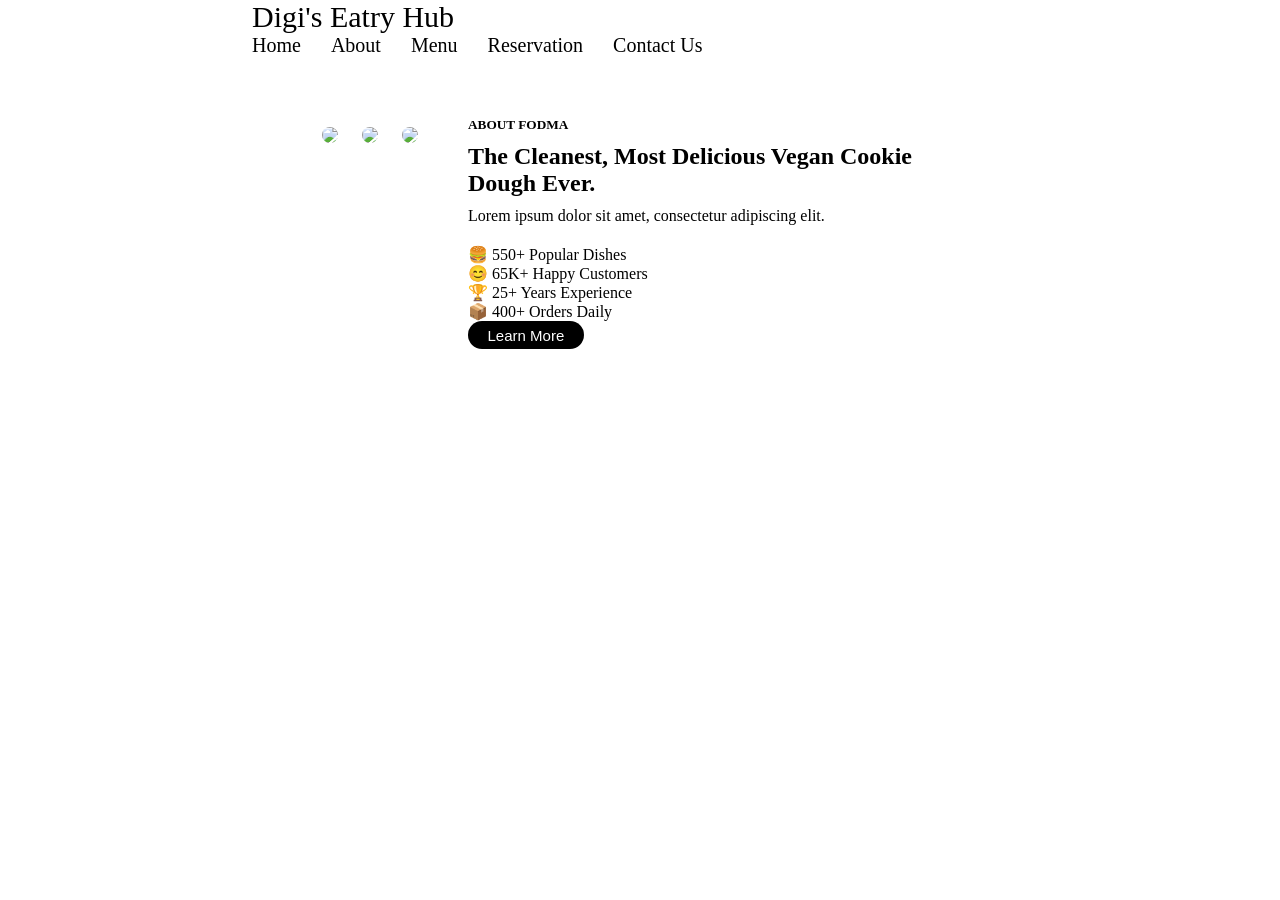
==== about.html @ aea585b8 "Add files via upload" ====
<!DOCTYPE html>
<html lang="en">
<head>
    <meta charset="UTF-8">
    <meta name="viewport" content="width=device-width, initial-scale=1.0">
    <title>Document</title>
    <link rel="stylesheet" href="./Css/Style.css">
</head>
<body>
     <header>
        <div class="logo">
            <a href="">Digi's Eatry Hub</a>
        
<nav class="navlink">
            <ul>
                <li><a href="index.html">Home</a></li>
                <li><a href="about.html">About</a></li>
                <li><a href="menu.html">Menu</a></li>
                <li><a href="reservation.html">Reservation</a></li>
                <li><a href="contact.html">Contact Us</a></li>
            
    </nav>
    <section class="about">
  <div class="about-images">
    <img src="https://images.unsplash.com/photo-1604908176997-125f25cc6f3d" />
    <img src="https://images.unsplash.com/photo-1556910103-1c02745aae4d" />
    <img src="https://images.unsplash.com/photo-1600891964599-f61ba0e24092" />
  </div>

  <div class="about-text">
    <h5>ABOUT FODMA</h5>
    <h2>The Cleanest, Most Delicious Vegan Cookie Dough Ever.</h2>
    <p>
      Lorem ipsum dolor sit amet, consectetur adipiscing elit.
    </p>

    <div class="stats">
      <div>🍔 550+ Popular Dishes</div>
      <div>😊 65K+ Happy Customers</div>
      <div>🏆 25+ Years Experience</div>
      <div>📦 400+ Orders Daily</div>
    </div>

    <button class="btn">Learn More</button>
  </div>
</section>
</body>
</html>
---- Css/Style.css ----
* {
    margin: 0;
    padding: 0;
    box-sizing: border-box;
    list-style: none;
    text-decoration: none;
}

:root{
  --primary-color--: black;
  
}
@font-face {
    font-family: 'herofont';
    src: url(../Almadinah.ttf) format('truetype');
}

html, body {
    font-size: 100%;
    font-style: normal;
    font-optical-sizing: auto;
    font-family: 'herofont';
}
header{
    display: flex;
    justify-content: space-around;
    align-items: center;
}
header > .logo > a{
    font-size: 30px;
    color: var(--primary-color--);
    font-family: 'herofont';
}
.navlink ul{
    display: inline-flex;
    gap: 30px;
}

.navlink ul li a {
    font-size: 20px;
    color: #000000;
}
.navlink ul li a:hover {
    color: #c45308;
}
button {
    background-color: black;
    color: white;
    border: none;
    padding: 0.35rem 1.22rem;
    font-size: 15px;
    border-radius: 20px;
}

button:hover {
    color: black;
    background-color: aliceblue   
}

.hero {
  height: 100vh;
  background-image: url("../Image/images/hero.jpg");
  background-size: cover;
  background-position: center;
  background-repeat: no-repeat;
  display: flex;
  align-items: center;
  justify-content: center;
  text-align: center;
  color: #000000;
}

.hero-content {
  max-width: 1000px;
  padding: 4rem;
  animation: fadeIn 1.6s ease-in-out;
}

@keyframes fadeIn {
  from {
    opacity: 0;
    transform: translateY(30px);
  }
  to {
    opacity: 1;
    transform: translateY(0);
  }
}

.hero-content h1 {
  font-size: 5rem;
  margin-bottom: 1rem;
  text-shadow: 2px 2px 4px rgba(0,0,0,0.7);
}

.hero-content p {
  font-size: 1.2rem;
  margin-bottom: 2rem;
  text-shadow: 1px 1px 2px rgba(0,0,0,0.7);
}

.cta-button {
  background-color: #c45308;
  color: white;
  border: none;
  padding: 1rem 2rem;
  font-size: 1.1rem;
  border-radius: 5px;
  cursor: pointer;
  transition: background-color 0.4s;
}

.cta-button:hover {
  background-color: #a04006;
}

@media (min-width: 320px) and (max-width: 480px) {
  .navlink ul {
    flex-direction: column;
    gap: 20px;
  }
  .navlink ul li a {
    font-size: 18px;
  }
  
}

.about {
  display: flex;
  gap: 40px;
  padding: 60px;
  background: white;
}

.about-images img {
  width: 150px;
  margin: 10px;
  border-radius: 10px;
}

.about-text {
  max-width: 500px;
}

.about-text h2 {
  margin: 10px 0;
}

.stats {
  margin-top: 20px;
}

.about-preview {
    padding: 100px 0;
    background: var(--light);
}

.about-grid {
    display: grid;
    grid-template-columns: 1fr 1fr;
    gap: 60px;
    align-items: center;
}

.about-image {
    position: relative;
}

.about-image img {
    width: 100%;
    border-radius: 10px;
    box-shadow: 0 20px 60px rgba(0,0,0,0.15);
}

.experience-badge {
    position: absolute;
    bottom: 30px;
    right: -20px;
    background: var(--gold);
    color: var(--dark);
    padding: 25px;
    border-radius: 10px;
    text-align: center;
    box-shadow: 0 10px 30px rgba(0,0,0,0.2);
}

.experience-badge .years {
    display: block;
    font-size: 2.5rem;
    font-weight: 700;
    font-family: 'Playfair Display', serif;
}

.experience-badge .text {
    font-size: 0.85rem;
    font-weight: 600;
}

.about-content h2 {
    font-size: 2.5rem;
    color: var(--dark);
    margin-bottom: 20px;
    font-weight: 400;
}

.about-content p {
    margin-bottom: 20px;
    line-height: 1.8;
    font-size: 1.05rem;
}
.features-list {
    list-style: none;
    margin: 30px 0;
}

.features-list li {
    padding: 10px 0;
    display: flex;
    align-items: center;
    gap: 12px;
    font-size: 1.05rem;
}

.features-list i {
    color: var(--gold);
    font-size: 1.1rem;
}

.btn-outline {
    display: inline-block;
    padding: 14px 35px;
    border: 2px solid var(--primary);
    color: var(--primary);
    text-decoration: none;
    border-radius: 50px;
    font-weight: 700;
    transition: all 0.3s;
    margin-top: 10px;
}

.btn-outline:hover {
    background: var(--primary);
    color: var(--white);
    transform: translateY(-2px);
}

.menu-highlights {
    padding: 100px 0;
    background: var(--white);
}

.section-header {
    text-align: center;
    margin-bottom: 60px;
}

.section-header h2 {
    font-size: 2.8rem;
    color: var(--dark);
    margin-bottom: 15px;
    font-weight: 400;
}

.section-header p {
    font-size: 1.1rem;
    color: var(--text);
    opacity: 0.8;
}

.menu-grid {
    display: grid;
    grid-template-columns: repeat(auto-fit, minmax(280px, 1fr));
    gap: 30px;
}

.menu-card {
    background: var(--white);
    border-radius: 10px;
    overflow: hidden;
    box-shadow: 0 5px 20px var(--shadow);
    transition: transform 0.3s, box-shadow 0.3s;
}

.menu-card:hover {
    transform: translateY(-10px);
    box-shadow: 0 15px 40px rgba(0,0,0,0.15);
}

.menu-image {
    position: fixed;
    height: 210px;
    overflow: hidden;
}

.menu-image img {
    width: 100%;
    height: 100%;
    object-fit: cover;
    transition: transform 0.3s;
}

.menu-card:hover .menu-image img {
    transform: scale(2.1);
}

.popular-tag {
    position: absolute;
    top: 15px;
    right: 15px;
    background: var(--gold);
    color: var(--dark);
    padding: 5px 15px;
    border-radius: 20px;
    font-size: 0.75rem;
    font-weight: 700;  
    text-transform: uppercase;
}

.menu-info {
    padding: 25px;
}

.menu-info h3 {
    font-size: 1.4rem;
    color: var(--dark);
    margin-bottom: 10px;
    font-weight: 600;
}

.menu-info p {
    font-size: 0.95rem;
    color: var(--text);
    margin-bottom: 15px;
    opacity: 0.8;
}

.menu-info .price {
    font-size: 1.3rem;
    color: var(--gold);
    font-weight: 700;
}

.center-btn {
    text-align: center;
    margin-top: 50px;
}

.btn-primary {
    display: inline-block;
    background: var(--white);
    color: var(--dark);
    padding: 15px 40px;
    border-radius: 50px;
    text-decoration: none;
    font-weight: 700;
    transition: all 0.3s;
    border: 2px solid var(--white);
}

.btn-primary:hover {
    background: transparent;
    color: var(--white);
    transform: translateY(-3px);
}

@media (min-width: 320px) and (max-width: 768px) {
  .about {
    flex-direction: column;
    align-items: center;
    text-align: center;
  }

  .about-images img {
    width: 100px;
  }

  .about-text {
    max-width: none;
  }
  
}
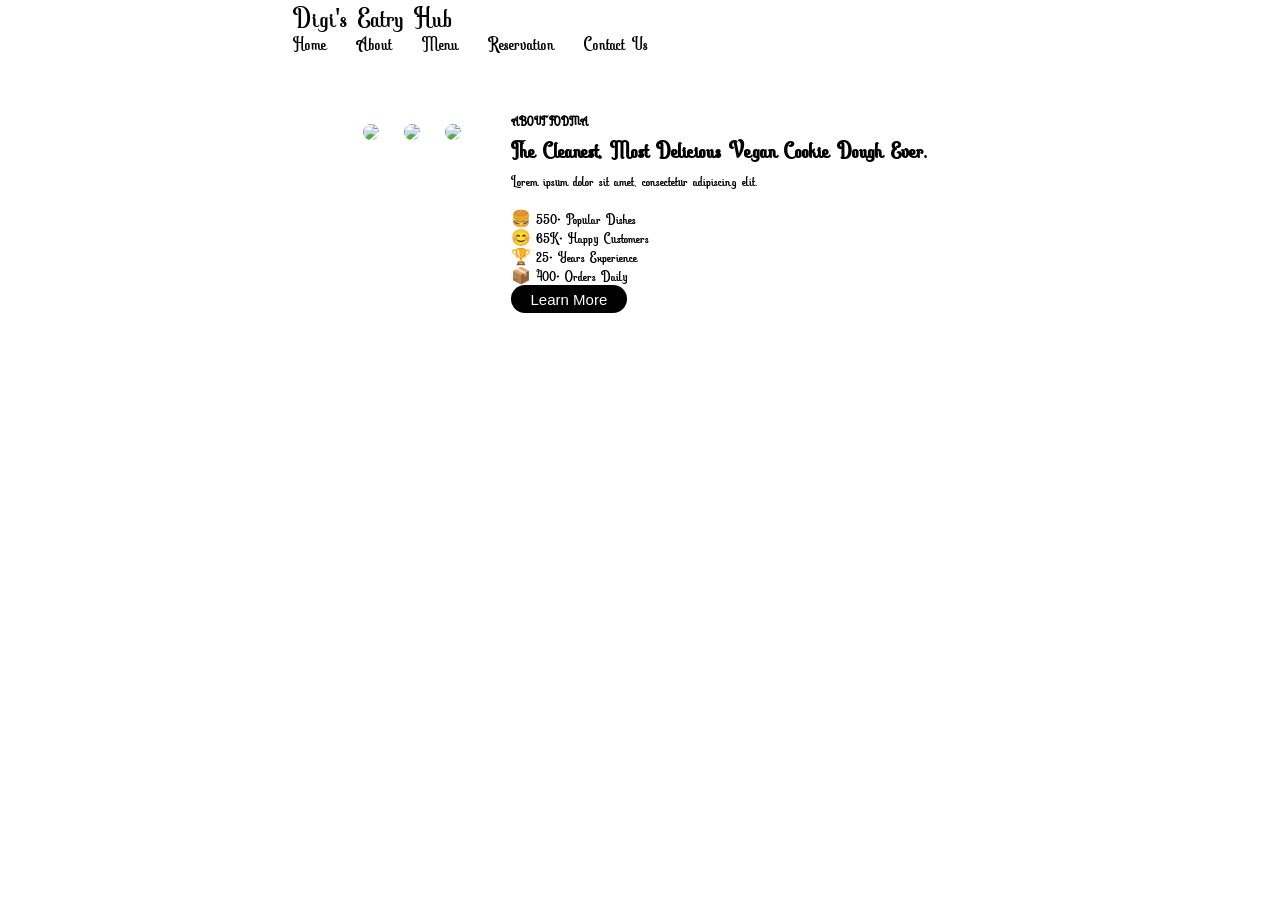
==== commit 2cd18db2: "so nothing new in the index.html,about.html,js and images but i added 3 fonts and styled one of them" ====
--- a/about.html
+++ b/about.html
@@ -1,48 +1,48 @@
-<!DOCTYPE html>
-<html lang="en">
-<head>
-    <meta charset="UTF-8">
-    <meta name="viewport" content="width=device-width, initial-scale=1.0">
-    <title>Document</title>
-    <link rel="stylesheet" href="./Css/Style.css">
-</head>
-<body>
-     <header>
-        <div class="logo">
-            <a href="">Digi's Eatry Hub</a>
-        
-<nav class="navlink">
-            <ul>
-                <li><a href="index.html">Home</a></li>
-                <li><a href="about.html">About</a></li>
-                <li><a href="menu.html">Menu</a></li>
-                <li><a href="reservation.html">Reservation</a></li>
-                <li><a href="contact.html">Contact Us</a></li>
-            
-    </nav>
-    <section class="about">
-  <div class="about-images">
-    <img src="https://images.unsplash.com/photo-1604908176997-125f25cc6f3d" />
-    <img src="https://images.unsplash.com/photo-1556910103-1c02745aae4d" />
-    <img src="https://images.unsplash.com/photo-1600891964599-f61ba0e24092" />
-  </div>
-
-  <div class="about-text">
-    <h5>ABOUT FODMA</h5>
-    <h2>The Cleanest, Most Delicious Vegan Cookie Dough Ever.</h2>
-    <p>
-      Lorem ipsum dolor sit amet, consectetur adipiscing elit.
-    </p>
-
-    <div class="stats">
-      <div>🍔 550+ Popular Dishes</div>
-      <div>😊 65K+ Happy Customers</div>
-      <div>🏆 25+ Years Experience</div>
-      <div>📦 400+ Orders Daily</div>
-    </div>
-
-    <button class="btn">Learn More</button>
-  </div>
-</section>
-</body>
+<!DOCTYPE html>
+<html lang="en">
+<head>
+    <meta charset="UTF-8">
+    <meta name="viewport" content="width=device-width, initial-scale=1.0">
+    <title>Document</title>
+    <link rel="stylesheet" href="./Css/Style.css">
+</head>
+<body>
+     <header>
+        <div class="logo">
+            <a href="">Digi's Eatry Hub</a>
+        
+<nav class="navlink">
+            <ul>
+                <li><a href="index.html">Home</a></li>
+                <li><a href="about.html">About</a></li>
+                <li><a href="menu.html">Menu</a></li>
+                <li><a href="reservation.html">Reservation</a></li>
+                <li><a href="contact.html">Contact Us</a></li>
+            
+    </nav>
+    <section class="about">
+  <div class="about-images">
+    <img src="https://images.unsplash.com/photo-1604908176997-125f25cc6f3d" />
+    <img src="https://images.unsplash.com/photo-1556910103-1c02745aae4d" />
+    <img src="https://images.unsplash.com/photo-1600891964599-f61ba0e24092" />
+  </div>
+
+  <div class="about-text">
+    <h5>ABOUT FODMA</h5>
+    <h2>The Cleanest, Most Delicious Vegan Cookie Dough Ever.</h2>
+    <p>
+      Lorem ipsum dolor sit amet, consectetur adipiscing elit.
+    </p>
+
+    <div class="stats">
+      <div>🍔 550+ Popular Dishes</div>
+      <div>😊 65K+ Happy Customers</div>
+      <div>🏆 25+ Years Experience</div>
+      <div>📦 400+ Orders Daily</div>
+    </div>
+
+    <button class="btn">Learn More</button>
+  </div>
+</section>
+</body>
 </html>
--- a/Css/Style.css
+++ b/Css/Style.css
@@ -1,381 +1,381 @@
-* {
-    margin: 0;
-    padding: 0;
-    box-sizing: border-box;
-    list-style: none;
-    text-decoration: none;
-}
-
-:root{
-  --primary-color--: black;
-  
-}
-@font-face {
-    font-family: 'herofont';
-    src: url(../Almadinah.ttf) format('truetype');
-}
-
-html, body {
-    font-size: 100%;
-    font-style: normal;
-    font-optical-sizing: auto;
-    font-family: 'herofont';
-}
-header{
-    display: flex;
-    justify-content: space-around;
-    align-items: center;
-}
-header > .logo > a{
-    font-size: 30px;
-    color: var(--primary-color--);
-    font-family: 'herofont';
-}
-.navlink ul{
-    display: inline-flex;
-    gap: 30px;
-}
-
-.navlink ul li a {
-    font-size: 20px;
-    color: #000000;
-}
-.navlink ul li a:hover {
-    color: #c45308;
-}
-button {
-    background-color: black;
-    color: white;
-    border: none;
-    padding: 0.35rem 1.22rem;
-    font-size: 15px;
-    border-radius: 20px;
-}
-
-button:hover {
-    color: black;
-    background-color: aliceblue   
-}
-
-.hero {
-  height: 100vh;
-  background-image: url("../Image/images/hero.jpg");
-  background-size: cover;
-  background-position: center;
-  background-repeat: no-repeat;
-  display: flex;
-  align-items: center;
-  justify-content: center;
-  text-align: center;
-  color: #000000;
-}
-
-.hero-content {
-  max-width: 1000px;
-  padding: 4rem;
-  animation: fadeIn 1.6s ease-in-out;
-}
-
-@keyframes fadeIn {
-  from {
-    opacity: 0;
-    transform: translateY(30px);
-  }
-  to {
-    opacity: 1;
-    transform: translateY(0);
-  }
-}
-
-.hero-content h1 {
-  font-size: 5rem;
-  margin-bottom: 1rem;
-  text-shadow: 2px 2px 4px rgba(0,0,0,0.7);
-}
-
-.hero-content p {
-  font-size: 1.2rem;
-  margin-bottom: 2rem;
-  text-shadow: 1px 1px 2px rgba(0,0,0,0.7);
-}
-
-.cta-button {
-  background-color: #c45308;
-  color: white;
-  border: none;
-  padding: 1rem 2rem;
-  font-size: 1.1rem;
-  border-radius: 5px;
-  cursor: pointer;
-  transition: background-color 0.4s;
-}
-
-.cta-button:hover {
-  background-color: #a04006;
-}
-
-@media (min-width: 320px) and (max-width: 480px) {
-  .navlink ul {
-    flex-direction: column;
-    gap: 20px;
-  }
-  .navlink ul li a {
-    font-size: 18px;
-  }
-  
-}
-
-.about {
-  display: flex;
-  gap: 40px;
-  padding: 60px;
-  background: white;
-}
-
-.about-images img {
-  width: 150px;
-  margin: 10px;
-  border-radius: 10px;
-}
-
-.about-text {
-  max-width: 500px;
-}
-
-.about-text h2 {
-  margin: 10px 0;
-}
-
-.stats {
-  margin-top: 20px;
-}
-
-.about-preview {
-    padding: 100px 0;
-    background: var(--light);
-}
-
-.about-grid {
-    display: grid;
-    grid-template-columns: 1fr 1fr;
-    gap: 60px;
-    align-items: center;
-}
-
-.about-image {
-    position: relative;
-}
-
-.about-image img {
-    width: 100%;
-    border-radius: 10px;
-    box-shadow: 0 20px 60px rgba(0,0,0,0.15);
-}
-
-.experience-badge {
-    position: absolute;
-    bottom: 30px;
-    right: -20px;
-    background: var(--gold);
-    color: var(--dark);
-    padding: 25px;
-    border-radius: 10px;
-    text-align: center;
-    box-shadow: 0 10px 30px rgba(0,0,0,0.2);
-}
-
-.experience-badge .years {
-    display: block;
-    font-size: 2.5rem;
-    font-weight: 700;
-    font-family: 'Playfair Display', serif;
-}
-
-.experience-badge .text {
-    font-size: 0.85rem;
-    font-weight: 600;
-}
-
-.about-content h2 {
-    font-size: 2.5rem;
-    color: var(--dark);
-    margin-bottom: 20px;
-    font-weight: 400;
-}
-
-.about-content p {
-    margin-bottom: 20px;
-    line-height: 1.8;
-    font-size: 1.05rem;
-}
-.features-list {
-    list-style: none;
-    margin: 30px 0;
-}
-
-.features-list li {
-    padding: 10px 0;
-    display: flex;
-    align-items: center;
-    gap: 12px;
-    font-size: 1.05rem;
-}
-
-.features-list i {
-    color: var(--gold);
-    font-size: 1.1rem;
-}
-
-.btn-outline {
-    display: inline-block;
-    padding: 14px 35px;
-    border: 2px solid var(--primary);
-    color: var(--primary);
-    text-decoration: none;
-    border-radius: 50px;
-    font-weight: 700;
-    transition: all 0.3s;
-    margin-top: 10px;
-}
-
-.btn-outline:hover {
-    background: var(--primary);
-    color: var(--white);
-    transform: translateY(-2px);
-}
-
-.menu-highlights {
-    padding: 100px 0;
-    background: var(--white);
-}
-
-.section-header {
-    text-align: center;
-    margin-bottom: 60px;
-}
-
-.section-header h2 {
-    font-size: 2.8rem;
-    color: var(--dark);
-    margin-bottom: 15px;
-    font-weight: 400;
-}
-
-.section-header p {
-    font-size: 1.1rem;
-    color: var(--text);
-    opacity: 0.8;
-}
-
-.menu-grid {
-    display: grid;
-    grid-template-columns: repeat(auto-fit, minmax(280px, 1fr));
-    gap: 30px;
-}
-
-.menu-card {
-    background: var(--white);
-    border-radius: 10px;
-    overflow: hidden;
-    box-shadow: 0 5px 20px var(--shadow);
-    transition: transform 0.3s, box-shadow 0.3s;
-}
-
-.menu-card:hover {
-    transform: translateY(-10px);
-    box-shadow: 0 15px 40px rgba(0,0,0,0.15);
-}
-
-.menu-image {
-    position: fixed;
-    height: 210px;
-    overflow: hidden;
-}
-
-.menu-image img {
-    width: 100%;
-    height: 100%;
-    object-fit: cover;
-    transition: transform 0.3s;
-}
-
-.menu-card:hover .menu-image img {
-    transform: scale(2.1);
-}
-
-.popular-tag {
-    position: absolute;
-    top: 15px;
-    right: 15px;
-    background: var(--gold);
-    color: var(--dark);
-    padding: 5px 15px;
-    border-radius: 20px;
-    font-size: 0.75rem;
-    font-weight: 700;  
-    text-transform: uppercase;
-}
-
-.menu-info {
-    padding: 25px;
-}
-
-.menu-info h3 {
-    font-size: 1.4rem;
-    color: var(--dark);
-    margin-bottom: 10px;
-    font-weight: 600;
-}
-
-.menu-info p {
-    font-size: 0.95rem;
-    color: var(--text);
-    margin-bottom: 15px;
-    opacity: 0.8;
-}
-
-.menu-info .price {
-    font-size: 1.3rem;
-    color: var(--gold);
-    font-weight: 700;
-}
-
-.center-btn {
-    text-align: center;
-    margin-top: 50px;
-}
-
-.btn-primary {
-    display: inline-block;
-    background: var(--white);
-    color: var(--dark);
-    padding: 15px 40px;
-    border-radius: 50px;
-    text-decoration: none;
-    font-weight: 700;
-    transition: all 0.3s;
-    border: 2px solid var(--white);
-}
-
-.btn-primary:hover {
-    background: transparent;
-    color: var(--white);
-    transform: translateY(-3px);
-}
-
-@media (min-width: 320px) and (max-width: 768px) {
-  .about {
-    flex-direction: column;
-    align-items: center;
-    text-align: center;
-  }
-
-  .about-images img {
-    width: 100px;
-  }
-
-  .about-text {
-    max-width: none;
-  }
-  
+* {
+    margin: 0;
+    padding: 0;
+    box-sizing: border-box;
+    list-style: none;
+    text-decoration: none;
+}
+
+:root{
+  --primary-color--: black;
+  
+}
+@font-face {
+    font-family: 'herofont';
+    src: url(../Almadinah.ttf) format('truetype');
+}
+
+html, body {
+    font-size: 100%;
+    font-style: normal;
+    font-optical-sizing: auto;
+    font-family: 'herofont';
+}
+header{
+    display: flex;
+    justify-content: space-around;
+    align-items: center;
+}
+header > .logo > a{
+    font-size: 30px;
+    color: var(--primary-color--);
+    font-family: 'herofont';
+}
+.navlink ul{
+    display: inline-flex;
+    gap: 30px;
+}
+
+.navlink ul li a {
+    font-size: 20px;
+    color: #000000;
+}
+.navlink ul li a:hover {
+    color: #c45308;
+}
+button {
+    background-color: black;
+    color: white;
+    border: none;
+    padding: 0.35rem 1.22rem;
+    font-size: 15px;
+    border-radius: 20px;
+}
+
+button:hover {
+    color: black;
+    background-color: aliceblue   
+}
+
+.hero {
+  height: 100vh;
+  background-image: url("../Image/images/hero.jpg");
+  background-size: cover;
+  background-position: center;
+  background-repeat: no-repeat;
+  display: flex;
+  align-items: center;
+  justify-content: center;
+  text-align: center;
+  color: #000000;
+}
+
+.hero-content {
+  max-width: 1000px;
+  padding: 4rem;
+  animation: fadeIn 1.6s ease-in-out;
+}
+
+@keyframes fadeIn {
+  from {
+    opacity: 0;
+    transform: translateY(30px);
+  }
+  to {
+    opacity: 1;
+    transform: translateY(0);
+  }
+}
+
+.hero-content h1 {
+  font-size: 5rem;
+  margin-bottom: 1rem;
+  text-shadow: 2px 2px 4px rgba(0,0,0,0.7);
+}
+
+.hero-content p {
+  font-size: 1.2rem;
+  margin-bottom: 2rem;
+  text-shadow: 1px 1px 2px rgba(0,0,0,0.7);
+}
+
+.cta-button {
+  background-color: #c45308;
+  color: white;
+  border: none;
+  padding: 1rem 2rem;
+  font-size: 1.1rem;
+  border-radius: 5px;
+  cursor: pointer;
+  transition: background-color 0.4s;
+}
+
+.cta-button:hover {
+  background-color: #a04006;
+}
+
+@media (min-width: 320px) and (max-width: 480px) {
+  .navlink ul {
+    flex-direction: column;
+    gap: 20px;
+  }
+  .navlink ul li a {
+    font-size: 18px;
+  }
+  
+}
+
+.about {
+  display: flex;
+  gap: 40px;
+  padding: 60px;
+  background: white;
+}
+
+.about-images img {
+  width: 150px;
+  margin: 10px;
+  border-radius: 10px;
+}
+
+.about-text {
+  max-width: 500px;
+}
+
+.about-text h2 {
+  margin: 10px 0;
+}
+
+.stats {
+  margin-top: 20px;
+}
+
+.about-preview {
+    padding: 100px 0;
+    background: var(--light);
+}
+
+.about-grid {
+    display: grid;
+    grid-template-columns: 1fr 1fr;
+    gap: 60px;
+    align-items: center;
+}
+
+.about-image {
+    position: relative;
+}
+
+.about-image img {
+    width: 100%;
+    border-radius: 10px;
+    box-shadow: 0 20px 60px rgba(0,0,0,0.15);
+}
+
+.experience-badge {
+    position: absolute;
+    bottom: 30px;
+    right: -20px;
+    background: var(--gold);
+    color: var(--dark);
+    padding: 25px;
+    border-radius: 10px;
+    text-align: center;
+    box-shadow: 0 10px 30px rgba(0,0,0,0.2);
+}
+
+.experience-badge .years {
+    display: block;
+    font-size: 2.5rem;
+    font-weight: 700;
+    font-family: 'Playfair Display', serif;
+}
+
+.experience-badge .text {
+    font-size: 0.85rem;
+    font-weight: 600;
+}
+
+.about-content h2 {
+    font-size: 2.5rem;
+    color: var(--dark);
+    margin-bottom: 20px;
+    font-weight: 400;
+}
+
+.about-content p {
+    margin-bottom: 20px;
+    line-height: 1.8;
+    font-size: 1.05rem;
+}
+.features-list {
+    list-style: none;
+    margin: 30px 0;
+}
+
+.features-list li {
+    padding: 10px 0;
+    display: flex;
+    align-items: center;
+    gap: 12px;
+    font-size: 1.05rem;
+}
+
+.features-list i {
+    color: var(--gold);
+    font-size: 1.1rem;
+}
+
+.btn-outline {
+    display: inline-block;
+    padding: 14px 35px;
+    border: 2px solid var(--primary);
+    color: var(--primary);
+    text-decoration: none;
+    border-radius: 50px;
+    font-weight: 700;
+    transition: all 0.3s;
+    margin-top: 10px;
+}
+
+.btn-outline:hover {
+    background: var(--primary);
+    color: var(--white);
+    transform: translateY(-2px);
+}
+
+.menu-highlights {
+    padding: 100px 0;
+    background: var(--white);
+}
+
+.section-header {
+    text-align: center;
+    margin-bottom: 60px;
+}
+
+.section-header h2 {
+    font-size: 2.8rem;
+    color: var(--dark);
+    margin-bottom: 15px;
+    font-weight: 400;
+}
+
+.section-header p {
+    font-size: 1.1rem;
+    color: var(--text);
+    opacity: 0.8;
+}
+
+.menu-grid {
+    display: grid;
+    grid-template-columns: repeat(auto-fit, minmax(280px, 1fr));
+    gap: 30px;
+}
+
+.menu-card {
+    background: var(--white);
+    border-radius: 10px;
+    overflow: hidden;
+    box-shadow: 0 5px 20px var(--shadow);
+    transition: transform 0.3s, box-shadow 0.3s;
+}
+
+.menu-card:hover {
+    transform: translateY(-10px);
+    box-shadow: 0 15px 40px rgba(0,0,0,0.15);
+}
+
+.menu-image {
+    position: fixed;
+    height: 210px;
+    overflow: hidden;
+}
+
+.menu-image img {
+    width: 100%;
+    height: 100%;
+    object-fit: cover;
+    transition: transform 0.3s;
+}
+
+.menu-card:hover .menu-image img {
+    transform: scale(2.1);
+}
+
+.popular-tag {
+    position: absolute;
+    top: 15px;
+    right: 15px;
+    background: var(--gold);
+    color: var(--dark);
+    padding: 5px 15px;
+    border-radius: 20px;
+    font-size: 0.75rem;
+    font-weight: 700;  
+    text-transform: uppercase;
+}
+
+.menu-info {
+    padding: 25px;
+}
+
+.menu-info h3 {
+    font-size: 1.4rem;
+    color: var(--dark);
+    margin-bottom: 10px;
+    font-weight: 600;
+}
+
+.menu-info p {
+    font-size: 0.95rem;
+    color: var(--text);
+    margin-bottom: 15px;
+    opacity: 0.8;
+}
+
+.menu-info .price {
+    font-size: 1.3rem;
+    color: var(--gold);
+    font-weight: 700;
+}
+
+.center-btn {
+    text-align: center;
+    margin-top: 50px;
+}
+
+.btn-primary {
+    display: inline-block;
+    background: var(--white);
+    color: var(--dark);
+    padding: 15px 40px;
+    border-radius: 50px;
+    text-decoration: none;
+    font-weight: 700;
+    transition: all 0.3s;
+    border: 2px solid var(--white);
+}
+
+.btn-primary:hover {
+    background: transparent;
+    color: var(--white);
+    transform: translateY(-3px);
+}
+
+@media (min-width: 320px) and (max-width: 768px) {
+  .about {
+    flex-direction: column;
+    align-items: center;
+    text-align: center;
+  }
+
+  .about-images img {
+    width: 100px;
+  }
+
+  .about-text {
+    max-width: none;
+  }
+  
 }
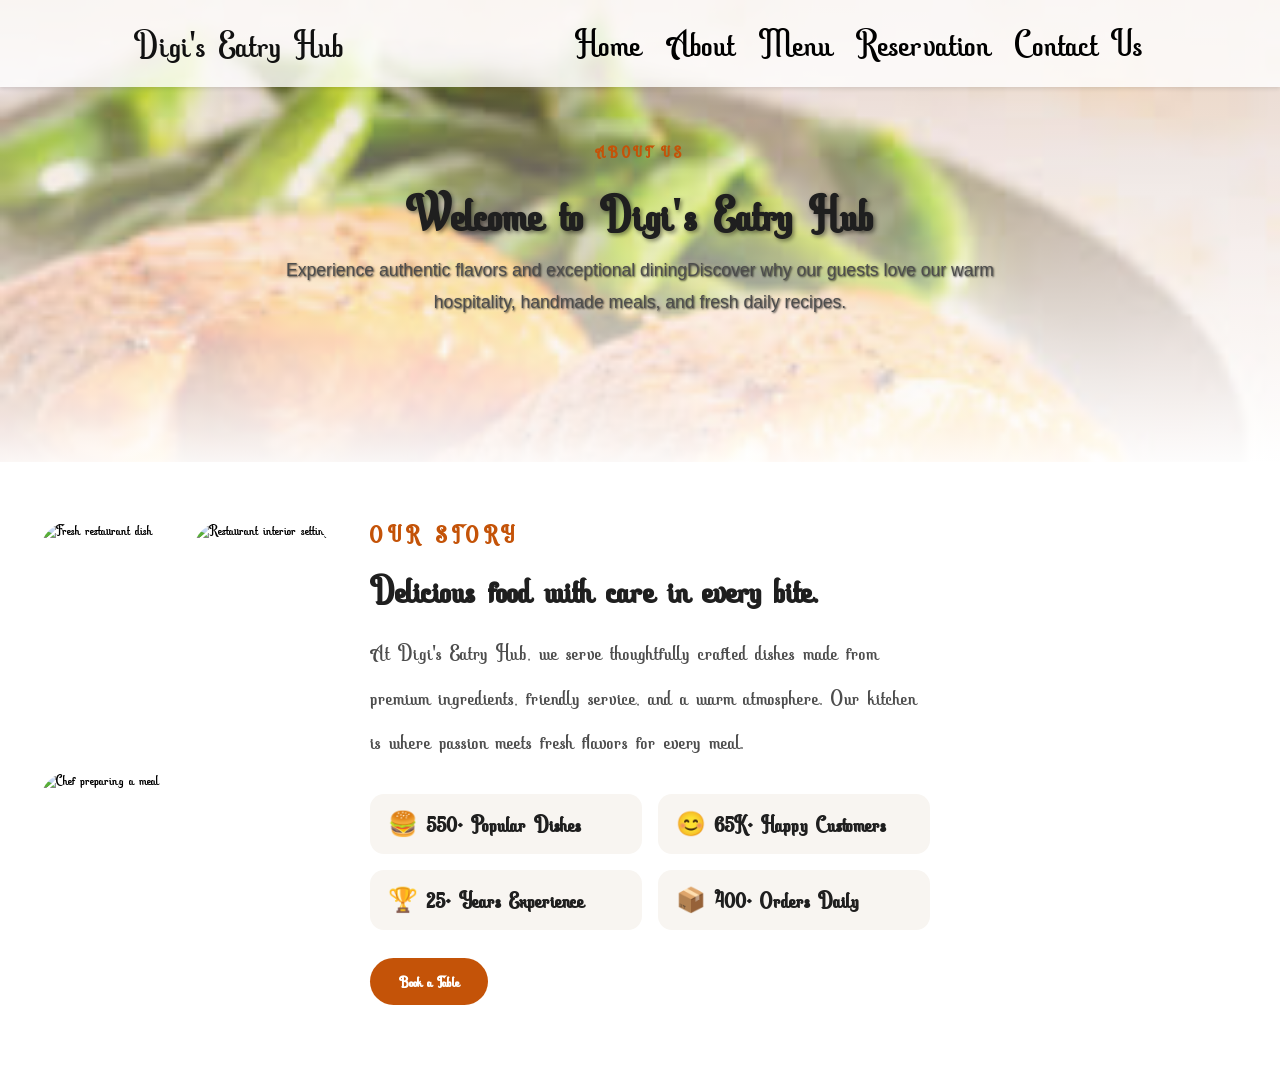
==== commit ca5a85c5: "worked on my about page" ====
--- a/about.html
+++ b/about.html
@@ -3,46 +3,56 @@
 <head>
     <meta charset="UTF-8">
     <meta name="viewport" content="width=device-width, initial-scale=1.0">
-    <title>Document</title>
+    <title>About | Digi's Eatry Hub</title>
     <link rel="stylesheet" href="./Css/Style.css">
 </head>
 <body>
-     <header>
+    <header>
         <div class="logo">
-            <a href="">Digi's Eatry Hub</a>
-        
-<nav class="navlink">
+            <a href="index.html">Digi's Eatry Hub</a>
+        </div>
+        <nav class="navlink">
             <ul>
                 <li><a href="index.html">Home</a></li>
                 <li><a href="about.html">About</a></li>
                 <li><a href="menu.html">Menu</a></li>
                 <li><a href="reservation.html">Reservation</a></li>
                 <li><a href="contact.html">Contact Us</a></li>
-            
-    </nav>
-    <section class="about">
-  <div class="about-images">
-    <img src="https://images.unsplash.com/photo-1604908176997-125f25cc6f3d" />
-    <img src="https://images.unsplash.com/photo-1556910103-1c02745aae4d" />
-    <img src="https://images.unsplash.com/photo-1600891964599-f61ba0e24092" />
-  </div>
+            </ul>
+        </nav>
+    </header>
 
-  <div class="about-text">
-    <h5>ABOUT FODMA</h5>
-    <h2>The Cleanest, Most Delicious Vegan Cookie Dough Ever.</h2>
-    <p>
-      Lorem ipsum dolor sit amet, consectetur adipiscing elit.
-    </p>
+    <main>
+        <section class="page-hero">
+            <div class="hero-content">
+                <span class="section-label">About Us</span>
+                <h1>Welcome to Digi's Eatry Hub</h1>
+                <p>Discover why our guests love our warm hospitality, handmade meals, and fresh daily recipes.</p>
+            </div>
+        </section>
 
-    <div class="stats">
-      <div>🍔 550+ Popular Dishes</div>
-      <div>😊 65K+ Happy Customers</div>
-      <div>🏆 25+ Years Experience</div>
-      <div>📦 400+ Orders Daily</div>
-    </div>
+        <section class="about">
+            <div class="about-images">
+                <img src="https://images.unsplash.com/photo-1604908176997-125f25cc6f3d" alt="Fresh restaurant dish">
+                <img src="https://images.unsplash.com/photo-1556910103-1c02745aae4d" alt="Restaurant interior setting">
+                <img src="https://images.unsplash.com/photo-1600891964599-f61ba0e24092" alt="Chef preparing a meal">
+            </div>
 
-    <button class="btn">Learn More</button>
-  </div>
-</section>
+            <div class="about-text">
+                <span class="section-label">OUR STORY</span>
+                <h2>Delicious food with care in every bite.</h2>
+                <p>At Digi's Eatry Hub, we serve thoughtfully crafted dishes made from premium ingredients, friendly service, and a warm atmosphere. Our kitchen is where passion meets fresh flavors for every meal.</p>
+
+                <div class="stats">
+                    <div>🍔 <strong>550+</strong> Popular Dishes</div>
+                    <div>😊 <strong>65K+</strong> Happy Customers</div>
+                    <div>🏆 <strong>25+</strong> Years Experience</div>
+                    <div>📦 <strong>400+</strong> Orders Daily</div>
+                </div>
+
+                <a href="reservation.html" class="btn">Book a Table</a>
+            </div>
+        </section>
+    </main>
 </body>
 </html>
--- a/Css/Style.css
+++ b/Css/Style.css
@@ -7,8 +7,16 @@
 }
 
 :root{
-  --primary-color--: black;
-  
+  --primary-color--: #111111;
+  --primary: #111111;
+  --secondary-color--: #c45308;
+  --secondary: #c45308;
+  --light: #eea95e;
+  --white: #ffffff;
+  --dark: #1f1f1f;
+  --text: #4d4d4d;
+  --gold: #f5c35c;
+  --shadow: rgba(0,0,0,0.1);
 }
 @font-face {
     font-family: 'herofont';
@@ -20,46 +28,60 @@
     font-style: normal;
     font-optical-sizing: auto;
     font-family: 'herofont';
+    background-image: url(../background.jpg);
+    background-size: 100% 100%;
+    background-position: center;
+    background-repeat: no-repeat;
+    background-attachment: fixed;
+    
 }
 header{
+    position: fixed;
+    width: 100%;
     display: flex;
     justify-content: space-around;
     align-items: center;
+        padding: 20px;
+        background-color: rgba(255, 255, 255, 0.8);
+         box-shadow: 0 2px 4px rgba(0, 0, 0, 0.1);
 }
 header > .logo > a{
-    font-size: 30px;
+    font-size:clamp(2.5rem, 4vw, 2.5rem);
     color: var(--primary-color--);
     font-family: 'herofont';
 }
 .navlink ul{
     display: inline-flex;
-    gap: 30px;
+    gap: 18px;
 }
 
 .navlink ul li a {
-    font-size: 20px;
+    font-size: clamp(2.5rem, 4vw, 2.5rem);
     color: #000000;
+    padding: 0.4rem 0.2rem;
 }
 .navlink ul li a:hover {
     color: #c45308;
 }
 button {
-    background-color: black;
+    background-color: var(--secondary-color--);
     color: white;
     border: none;
-    padding: 0.35rem 1.22rem;
-    font-size: 15px;
+    font-weight: 600;
+    padding: 0.7rem 1.3rem;
+    font-size: 1.3rem;
     border-radius: 20px;
 }
 
 button:hover {
     color: black;
-    background-color: aliceblue   
+    background-color: aliceblue;  
+    box-shadow: 0 4px 8px rgba(0, 0, 0, 0.2);
 }
 
 .hero {
   height: 100vh;
-  background-image: url("../Image/images/hero.jpg");
+  background-image: linear-gradient(rgba(0, 0, 0, 0.5), rgba(0, 0, 0, 0.5)), url("../Image/images/hero.jpg");
   background-size: cover;
   background-position: center;
   background-repeat: no-repeat;
@@ -67,7 +89,7 @@
   align-items: center;
   justify-content: center;
   text-align: center;
-  color: #000000;
+  color: #fff;
 }
 
 .hero-content {
@@ -76,6 +98,7 @@
   animation: fadeIn 1.6s ease-in-out;
 }
 
+
 @keyframes fadeIn {
   from {
     opacity: 0;
@@ -88,31 +111,62 @@
 }
 
 .hero-content h1 {
-  font-size: 5rem;
+  font-size: clamp(3rem, 14vw, 8rem);
   margin-bottom: 1rem;
-  text-shadow: 2px 2px 4px rgba(0,0,0,0.7);
+  color: #ffffff;
+  text-shadow: 2px 2px 4px rgba(0, 0, 0, 0.438);
 }
 
 .hero-content p {
+    font-family: Verdana, Geneva, Tahoma, sans-serif;
+    font-size: clamp(1.2rem,3vw,1.5rem);
+    margin-bottom: 2rem;
+    text-shadow: 1px 1px 2px rgba(0,0,0,0.7);
+    position: relative;
+    min-height: 1.5em;
+}
+
+.hero-content p::before {
+    content: 'Experience authentic flavors and exceptional dining';
+    animation: content-p 50s ease infinite;
+}
+
+@keyframes content-p {
+    0%, 2.4% {
+        content: 'Experience authentic flavors and exceptional dining';
+        opacity: 1;
+        transition: all 0.3s ease;;
+    }
+    2.4%, 50% {
+        content: 'Experience authentic flavors and exceptional dining';
+        opacity: 1;
+        transition: all 0.3s ease;
+    }
+    50%, 52.4% {
+        content: 'Our menu features a variety of dishes prepared using the latest cooking techniques';
+        opacity: 1;
+        transition: all 0.3s ease;
+    }
+    52.4%, 100% {
+        content: 'Our menu features a variety of dishes prepared using the latest cooking techniques';
+        opacity: 1;
+        transition: all 0.3s ease;
+    }
+}
+
+.cta-button {
+  display: inline-block;
+  margin-top: 40px;
+  padding: 20px 30px;
+  background-color: var(--secondary-color--);
+  color: #fff;
   font-size: 1.2rem;
-  margin-bottom: 2rem;
-  text-shadow: 1px 1px 2px rgba(0,0,0,0.7);
-}
-
-.cta-button {
-  background-color: #c45308;
-  color: white;
-  border: none;
-  padding: 1rem 2rem;
-  font-size: 1.1rem;
-  border-radius: 5px;
-  cursor: pointer;
-  transition: background-color 0.4s;
-}
-
-.cta-button:hover {
-  background-color: #a04006;
-}
+  border-radius: 30px;
+  text-decoration: none;
+  font-weight: 600;
+  transition: all 0.3s ease;
+}
+
 
 @media (min-width: 320px) and (max-width: 480px) {
   .navlink ul {
@@ -123,31 +177,116 @@
     font-size: 18px;
   }
   
+  
+}
+
+.page-hero {
+    min-height: 360px;
+    display: flex;
+    align-items: center;
+    justify-content: center;
+    padding: 80px 20px;
+    background: linear-gradient(180deg, rgba(196,83,8,0.16), rgba(255,255,255,0.96));
+    text-align: center;
+}
+
+.page-hero .hero-content {
+    max-width: 860px;
+}
+
+.page-hero .hero-content h1 {
+    font-size: clamp(2.4rem, 4vw, 4.2rem);
+    margin: 0.75rem 0;
+    color: var(--dark);
+}
+
+.page-hero .hero-content p {
+    color: var(--text);
+    font-size: 1.1rem;
+    line-height: 1.8;
+    max-width: 740px;
+    margin: 0 auto;
+}
+
+.section-label {
+    display: inline-block;
+    color: var(--secondary-color--);
+    font-weight: 700;
+    text-transform: uppercase;
+    letter-spacing: 0.2em;
+    margin-bottom: 0.75rem;
 }
 
 .about {
   display: flex;
   gap: 40px;
-  padding: 60px;
-  background: white;
+  padding: 60px 40px;
+  background: var(--white)
+}
+
+.about-images {
+  display: grid;
+  grid-template-columns: repeat(2, minmax(120px, 1fr));
+  gap: 16px;
 }
 
 .about-images img {
-  width: 150px;
-  margin: 10px;
-  border-radius: 10px;
+  width: 100%;
+  display: block;
+  border-radius: 30px;
+  object-fit: cover;
+  min-height: 160px;
 }
 
 .about-text {
-  max-width: 500px;
+  max-width: 560px; 
+  font-size: clamp(1.5rem, 4vw, 1.5rem);
 }
 
 .about-text h2 {
-  margin: 10px 0;
+  margin: 10px 0 18px;
+  font-size: clamp(1.5rem, 4vw, 2.5rem);
+  line-height: 1.1;
+  color: var(--dark);
+}
+
+.about-text p {
+  color: var(--text);
+  font-size: clamp(1.5rem, 4vw, 1.5rem);
+  line-height: 1.85;
 }
 
 .stats {
-  margin-top: 20px;
+  margin-top: 30px;
+  display: grid;
+  grid-template-columns: repeat(2, minmax(0, 1fr));
+  gap: 16px;
+}
+
+.stats div {
+  background: #f8f5f1;
+  padding: 16px 18px;
+  border-radius: 14px;
+  color: var(--dark);
+  font-weight: 600;
+}
+
+.btn {
+    display: inline-block;
+    background-color: var(--secondary-color--);
+    color: var(--white);
+    border: none;
+    font-weight: 600;
+    padding: 0.95rem 1.8rem;
+    font-size: 1rem;
+    border-radius: 30px;
+    text-decoration: none;
+    margin-top: 28px;
+}
+
+.btn:hover {
+    color: var(--dark);
+    background-color: #f7dcb0;
 }
 
 .about-preview {
